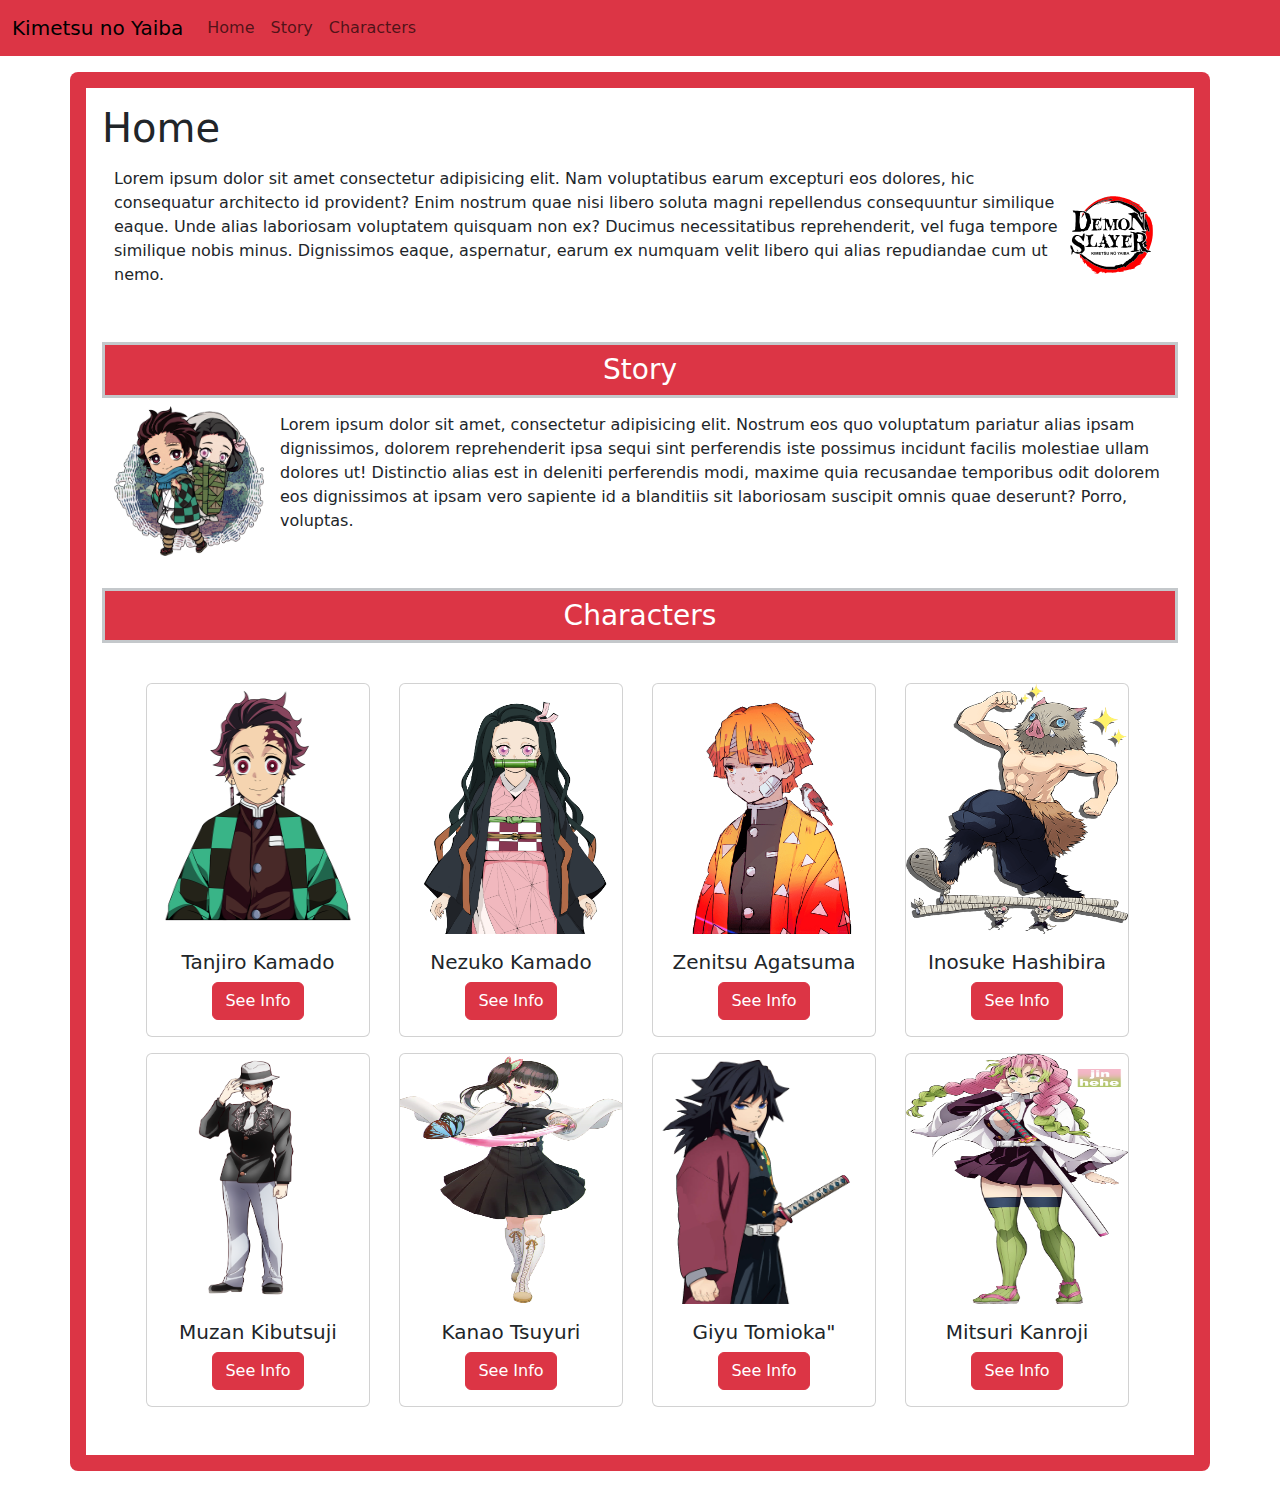
==== index.html @ 842d14b6 "feat: add cards characters" ====
<!DOCTYPE html>
<html lang="en">
<head>
    <meta charset="UTF-8">
    <meta name="viewport" content="width=device-width, initial-scale=1.0">
    <title>Kimetsu no Yaiba Wiki</title>
    <link href="https://cdn.jsdelivr.net/npm/bootstrap@5.3.3/dist/css/bootstrap.min.css" rel="stylesheet" integrity="sha384-QWTKZyjpPEjISv5WaRU9OFeRpok6YctnYmDr5pNlyT2bRjXh0JMhjY6hW+ALEwIH" crossorigin="anonymous">
    <link rel="stylesheet" href="css/styles.css">
</head>
<body>
  <!-- Navigation -->
  <nav class="navbar navbar-expand-xl bg-danger mb-3">
    <div class="container-fluid">
      <a class="navbar-brand" href="#">
        Kimetsu no Yaiba
      </a>
      <button class="navbar-toggler" type="button" data-bs-toggle="collapse" data-bs-target="#navbarNavAltMarkup" aria-controls="navbarNavAltMarkup" aria-expanded="false" aria-label="Toggle navigation">
        <span class="navbar-toggler-icon"></span>
      </button>
      <div class="collapse navbar-collapse" id="navbarNavAltMarkup">
        <div class="navbar-nav">
          <a class="nav-link" aria-current="page" href="#">Home</a>
          <a class="nav-link" href="#">Story</a>
          <a class="nav-link" href="#">Characters</a>
        </div>
      </div>
    </div>
  </nav>

  <div class="container-md bg-danger p-3 mb-3 rounded-3">
    <!-- Home -->
    <div class="container-fluid bg-white p-3">
        <h1 class="h1">Home</h1>
        <div class="container-fluid d-flex align-items-center">
          <p>Lorem ipsum dolor sit amet consectetur adipisicing elit. Nam voluptatibus earum excepturi eos dolores, hic consequatur architecto id provident? Enim nostrum quae nisi libero soluta magni repellendus consequuntur similique eaque.
          Unde alias laboriosam voluptatem quisquam non ex? Ducimus necessitatibus reprehenderit, vel fuga tempore similique nobis minus. Dignissimos eaque, aspernatur, earum ex numquam velit libero qui alias repudiandae cum ut nemo.</p>
          <img class="logo" src="images/logo.svg" alt="logo">
        </div>
    </div>

    <!-- Section Story -->
    <div class="container-fluid bg-white p-3">
      <h3 class="h3 text-white text-center bg-danger py-2 border border-3 border-secondary-subtle">Story</h3> 
      <div class="container-fluid d-flex align-items-center gap-3">
        <img src="images/img3.png" class="story-image rounded mx-auto d-block" alt="tanjiro-and-nezuko">
        <p>Lorem ipsum dolor sit amet, consectetur adipisicing elit. Nostrum eos quo voluptatum pariatur alias ipsam dignissimos, dolorem reprehenderit ipsa sequi sint perferendis iste possimus incidunt facilis molestiae ullam dolores ut!
        Distinctio alias est in deleniti perferendis modi, maxime quia recusandae temporibus odit dolorem eos dignissimos at ipsam vero sapiente id a blanditiis sit laboriosam suscipit omnis quae deserunt? Porro, voluptas.</p>
      </div>
    </div>

    <!-- Section Characters -->
    <div class="container-fluid bg-white p-3">
      <h3 class="h3 text-white text-center bg-danger py-2 border border-3 border-secondary-subtle">Characters</h3> 
      <div class="container bg-white text-center p-3">

        <div class="row m-3">

          <div class="col"> 
            <div class="card" style="width: 14rem;">
              <img src="images/tanjiro.png" class="card-img-top" alt="character">
              <div class="card-body">
                <h5 class="card-title">Tanjiro Kamado</h5>
                <a href="#" class="btn btn-danger mx-auto">See Info</a>
              </div>
            </div>
          </div>

          <div class="col"> 
            <div class="card" style="width: 14rem;">
              <img src="images/nezuko.png" class="card-img-top" alt="character">
              <div class="card-body">
                <h5 class="card-title">Nezuko Kamado</h5>
                <a href="#" class="btn btn-danger mx-auto">See Info</a>
              </div>
            </div>
          </div>

          <div class="col"> 
            <div class="card" style="width: 14rem;">
              <img src="images/zenitsu.png" class="card-img-top" alt="character">
              <div class="card-body">
                <h5 class="card-title">Zenitsu Agatsuma</h5>
                <a href="#" class="btn btn-danger mx-auto">See Info</a>
              </div>
            </div>
          </div>

          <div class="col"> 
            <div class="card" style="width: 14rem;">
              <img src="images/inosuke.png" class="card-img-top" alt="character">
              <div class="card-body">
                <h5 class="card-title">Inosuke Hashibira</h5>
                <a href="#" class="btn btn-danger mx-auto">See Info</a>
              </div>
            </div>
          </div>

        </div>

        <div class="row m-3">

          <div class="col"> 
            <div class="card" style="width: 14rem;">
              <img src="images/muzan.png" class="card-img-top" alt="character">
              <div class="card-body">
                <h5 class="card-title">Muzan Kibutsuji</h5>
                <a href="#" class="btn btn-danger mx-auto">See Info</a>
              </div>
            </div>
          </div>

          <div class="col"> 
            <div class="card" style="width: 14rem;">
              <img src="images/kanao.png" class="card-img-top" alt="character">
              <div class="card-body">
                <h5 class="card-title">Kanao Tsuyuri</h5>
                <a href="#" class="btn btn-danger mx-auto">See Info</a>
              </div>
            </div>
          </div>

          <div class="col"> 
            <div class="card" style="width: 14rem;">
              <img src="images/giyu.png" class="card-img-top" alt="character">
              <div class="card-body">
                <h5 class="card-title">Giyu Tomioka"</h5>
                <a href="#" class="btn btn-danger mx-auto">See Info</a>
              </div>
            </div>
          </div>

          <div class="col"> 
            <div class="card" style="width: 14rem;">
              <img src="images/mitsuri.png" class="card-img-top" alt="character">
              <div class="card-body">
                <h5 class="card-title">Mitsuri Kanroji</h5>
                <a href="#" class="btn btn-danger mx-auto">See Info</a>
              </div>
            </div>
          </div>

        </div>
      </div>
    </div>



  </div>
  <script src="js/script.js"></script>
  <script src="https://cdn.jsdelivr.net/npm/bootstrap@5.3.3/dist/js/bootstrap.bundle.min.js" integrity="sha384-YvpcrYf0tY3lHB60NNkmXc5s9fDVZLESaAA55NDzOxhy9GkcIdslK1eN7N6jIeHz" crossorigin="anonymous"></script>
</body>
</html>
---- css/styles.css ----
.logo, .story-image  {
  width: 150px;
  height: 150px;
}

.card img {
  height: 250px;
}
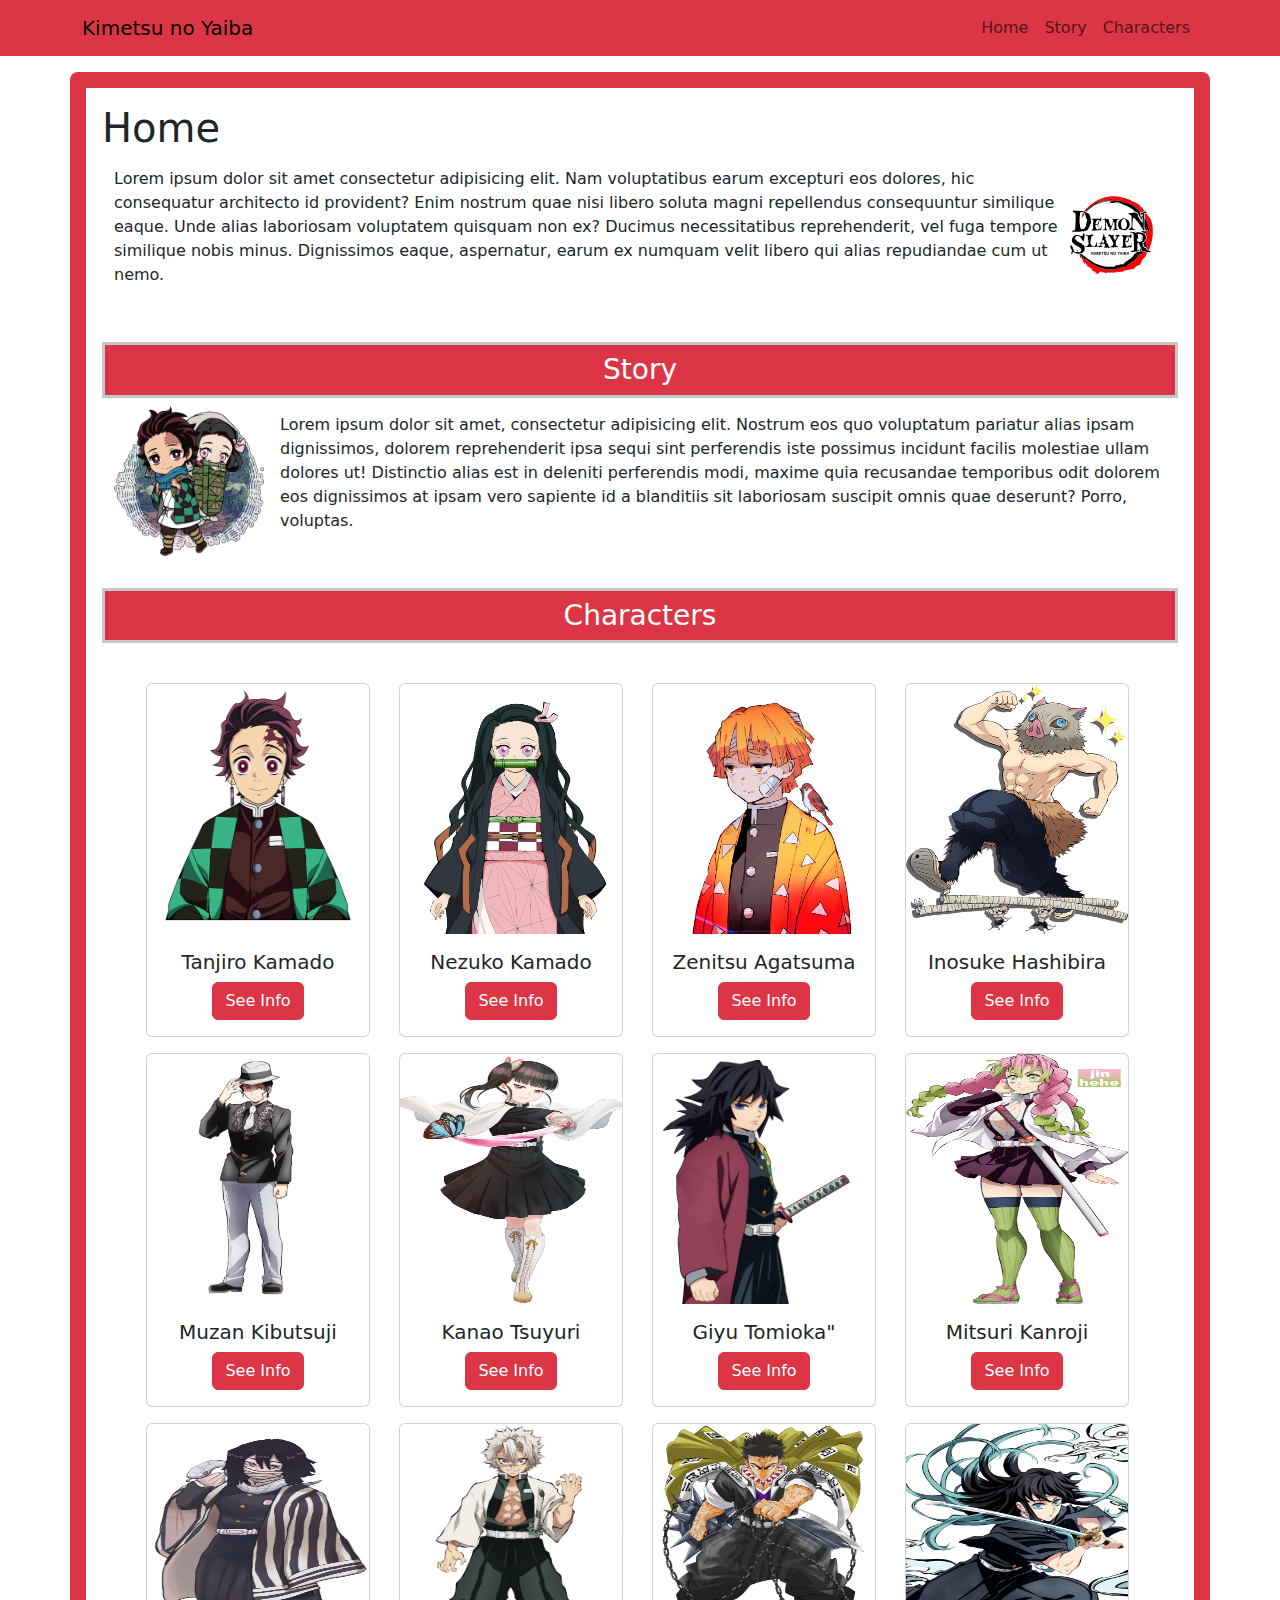
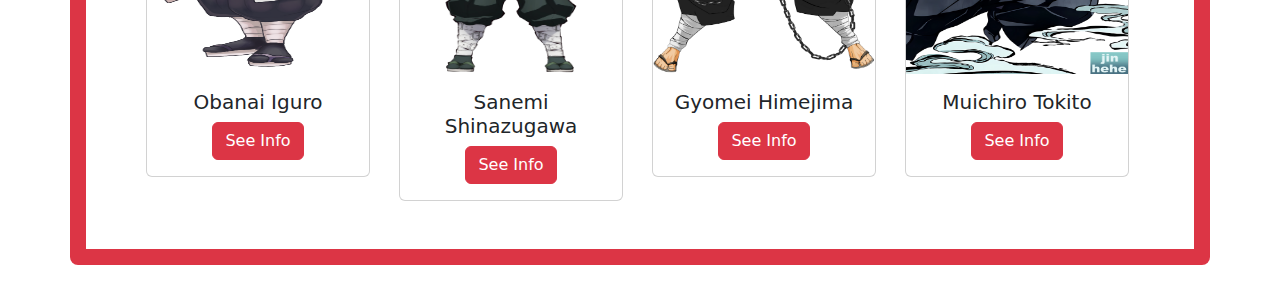
==== commit d386b5f3: "style: add more characters" ====
--- a/index.html
+++ b/index.html
@@ -10,21 +10,20 @@
 <body>
   <!-- Navigation -->
   <nav class="navbar navbar-expand-xl bg-danger mb-3">
-    <div class="container-fluid">
+    <div class="container d-flex">
       <a class="navbar-brand" href="#">
         Kimetsu no Yaiba
       </a>
       <button class="navbar-toggler" type="button" data-bs-toggle="collapse" data-bs-target="#navbarNavAltMarkup" aria-controls="navbarNavAltMarkup" aria-expanded="false" aria-label="Toggle navigation">
         <span class="navbar-toggler-icon"></span>
       </button>
-      <div class="collapse navbar-collapse" id="navbarNavAltMarkup">
+      <div class="collapse navbar-collapse d-flex justify-content-end" id="navbarNavAltMarkup">
         <div class="navbar-nav">
           <a class="nav-link" aria-current="page" href="#">Home</a>
           <a class="nav-link" href="#">Story</a>
           <a class="nav-link" href="#">Characters</a>
         </div>
       </div>
-    </div>
   </nav>
 
   <div class="container-md bg-danger p-3 mb-3 rounded-3">
@@ -129,7 +128,7 @@
             </div>
           </div>
 
-          <div class="col"> 
+          <div class="col">
             <div class="card" style="width: 14rem;">
               <img src="images/mitsuri.png" class="card-img-top" alt="character">
               <div class="card-body">
@@ -140,6 +139,53 @@
           </div>
 
         </div>
+     
+        <div class="row m-3">
+
+          <div class="col">
+            <div class="card" style="width: 14rem;">
+              <img src="images/iguro.png" class="card-img-top" alt="character">
+              <div class="card-body">
+                <h5 class="card-title">Obanai Iguro</h5>
+                <a href="#" class="btn btn-danger mx-auto">See Info</a>
+              </div>
+            </div>
+          </div>
+
+          <div class="col">
+            <div class="card" style="width: 14rem;">
+              <img src="images/sanemi.png" class="card-img-top" alt="character">
+              <div class="card-body">
+                <h5 class="card-title">Sanemi Shinazugawa</h5>
+                <a href="#" class="btn btn-danger mx-auto">See Info</a>
+              </div>
+            </div>
+          </div>
+
+          <div class="col">
+            <div class="card" style="width: 14rem;">
+              <img src="images/gyomei.png" class="card-img-top" alt="character">
+              <div class="card-body">
+                <h5 class="card-title">Gyomei Himejima</h5>
+                <a href="#" class="btn btn-danger mx-auto">See Info</a>
+              </div>
+            </div>
+          </div>
+
+          <div class="col">
+            <div class="card" style="width: 14rem;">
+              <img src="images/muichiro.png" class="card-img-top" alt="character">
+              <div class="card-body">
+                <h5 class="card-title">Muichiro Tokito</h5>
+                <a href="#" class="btn btn-danger mx-auto">See Info</a>
+              </div>
+            </div>
+          </div>
+
+
+
+        </div>
+
       </div>
     </div>
 
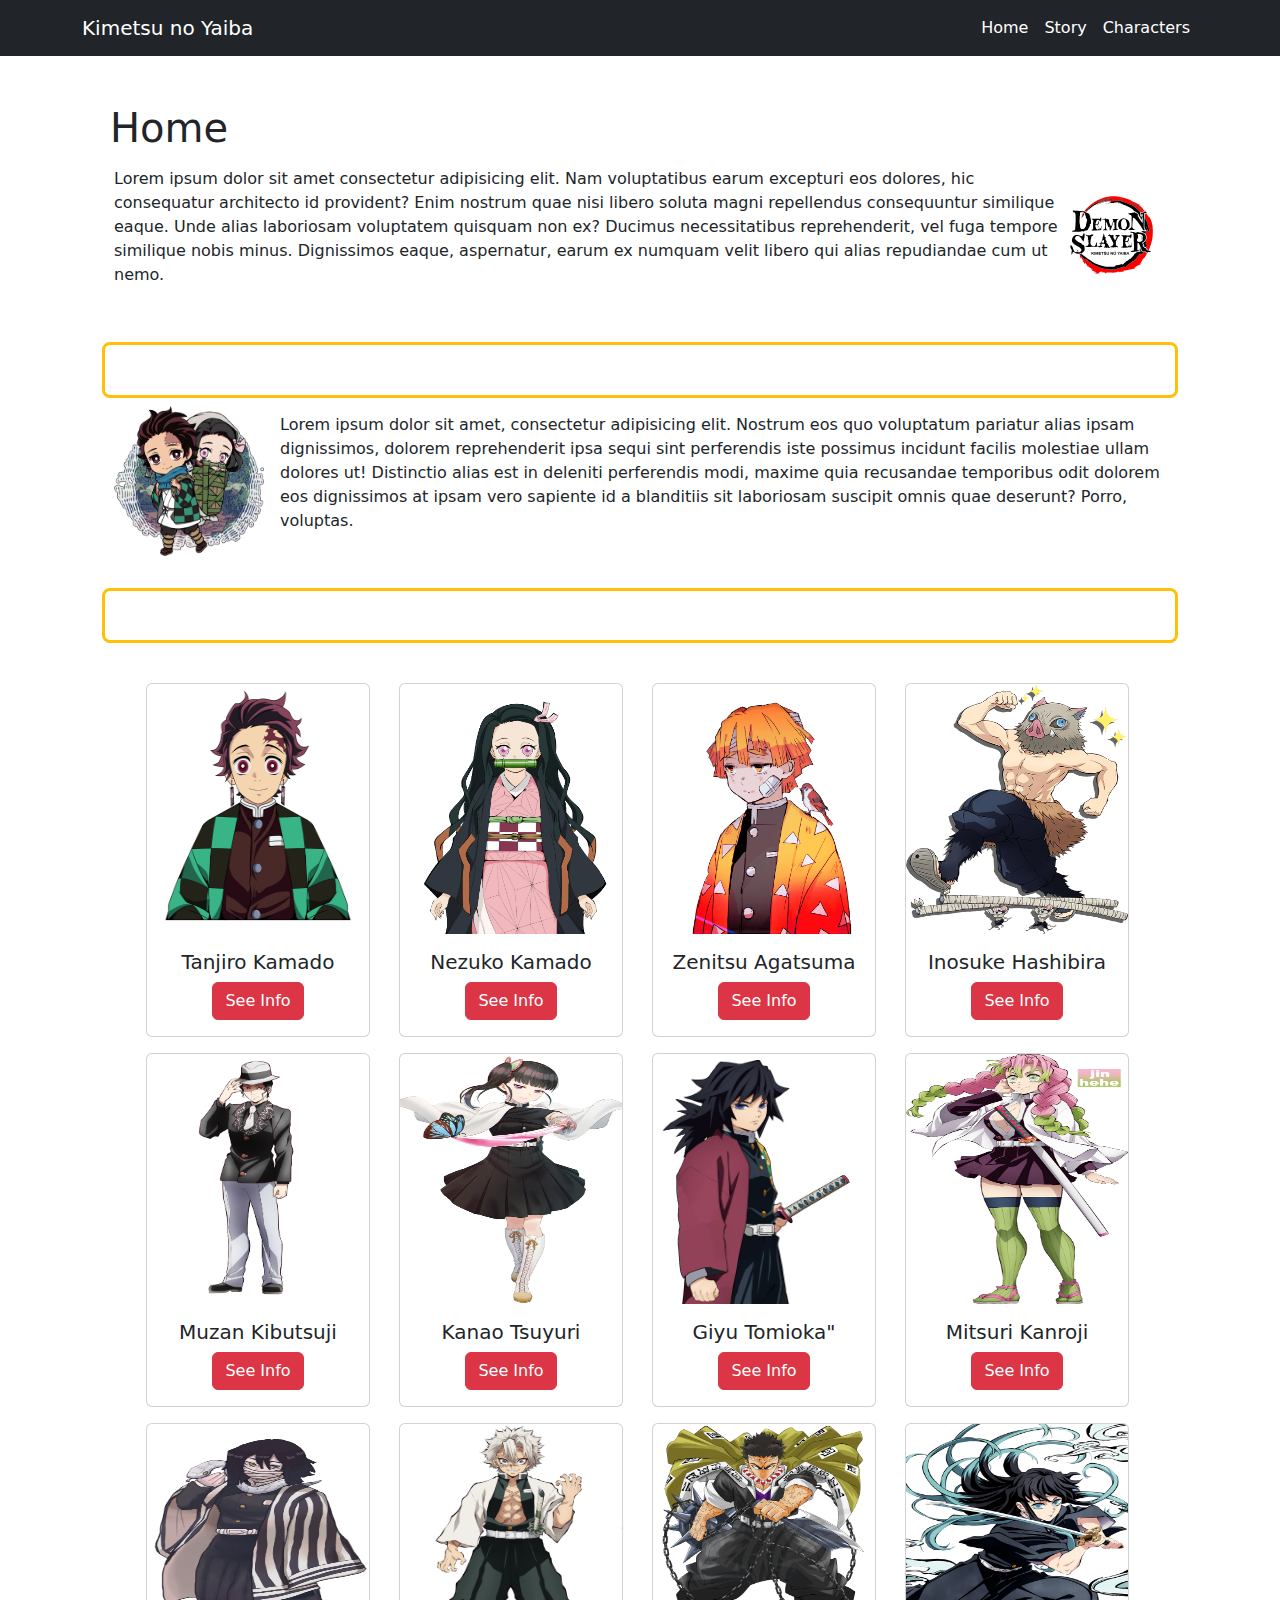
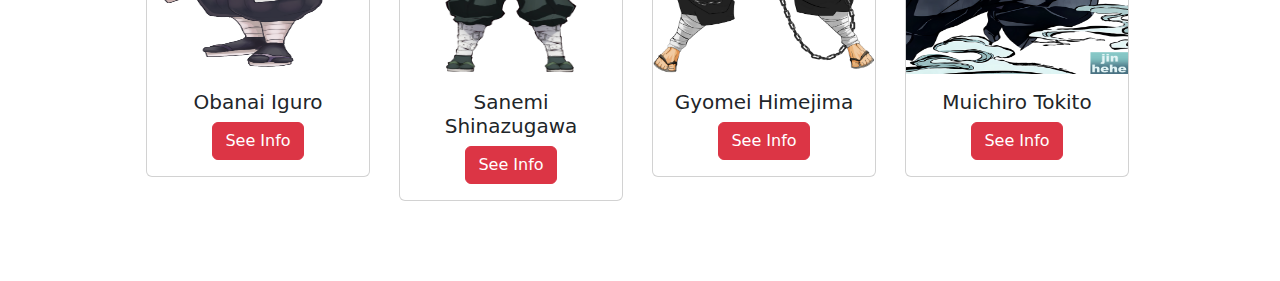
==== commit fb28277d: "style: change color nav and sections title" ====
--- a/index.html
+++ b/index.html
@@ -9,28 +9,25 @@
 </head>
 <body>
   <!-- Navigation -->
-  <nav class="navbar navbar-expand-xl bg-danger mb-3">
+  <nav class="navbar navbar-expand-xl bg-dark mb-3">
     <div class="container d-flex">
-      <a class="navbar-brand" href="#">
+      <a class="navbar-brand text-white" href="#">
         Kimetsu no Yaiba
       </a>
-      <button class="navbar-toggler" type="button" data-bs-toggle="collapse" data-bs-target="#navbarNavAltMarkup" aria-controls="navbarNavAltMarkup" aria-expanded="false" aria-label="Toggle navigation">
-        <span class="navbar-toggler-icon"></span>
-      </button>
       <div class="collapse navbar-collapse d-flex justify-content-end" id="navbarNavAltMarkup">
         <div class="navbar-nav">
-          <a class="nav-link" aria-current="page" href="#">Home</a>
-          <a class="nav-link" href="#">Story</a>
-          <a class="nav-link" href="#">Characters</a>
+          <a class="nav-link text-white" aria-current="page" href="#">Home</a>
+          <a class="nav-link text-white" href="#">Story</a>
+          <a class="nav-link text-white" href="#">Characters</a>
         </div>
       </div>
   </nav>
 
-  <div class="container-md bg-danger p-3 mb-3 rounded-3">
+  <div class="container-md bg-danger-dark p-3 mb-3 rounded-3">
     <!-- Home -->
-    <div class="container-fluid bg-white p-3">
-        <h1 class="h1">Home</h1>
-        <div class="container-fluid d-flex align-items-center">
+    <div class="container bg-white p-3">
+        <h1 class="h1 ms-2">Home</h1>
+        <div class="container d-flex align-items-center">
           <p>Lorem ipsum dolor sit amet consectetur adipisicing elit. Nam voluptatibus earum excepturi eos dolores, hic consequatur architecto id provident? Enim nostrum quae nisi libero soluta magni repellendus consequuntur similique eaque.
           Unde alias laboriosam voluptatem quisquam non ex? Ducimus necessitatibus reprehenderit, vel fuga tempore similique nobis minus. Dignissimos eaque, aspernatur, earum ex numquam velit libero qui alias repudiandae cum ut nemo.</p>
           <img class="logo" src="images/logo.svg" alt="logo">
@@ -39,7 +36,7 @@
 
     <!-- Section Story -->
     <div class="container-fluid bg-white p-3">
-      <h3 class="h3 text-white text-center bg-danger py-2 border border-3 border-secondary-subtle">Story</h3> 
+      <h3 class="h3 text-white text-center bg-danger-dark py-2 border border-3 border-warning rounded-3">Story</h3> 
       <div class="container-fluid d-flex align-items-center gap-3">
         <img src="images/img3.png" class="story-image rounded mx-auto d-block" alt="tanjiro-and-nezuko">
         <p>Lorem ipsum dolor sit amet, consectetur adipisicing elit. Nostrum eos quo voluptatum pariatur alias ipsam dignissimos, dolorem reprehenderit ipsa sequi sint perferendis iste possimus incidunt facilis molestiae ullam dolores ut!
@@ -49,7 +46,7 @@
 
     <!-- Section Characters -->
     <div class="container-fluid bg-white p-3">
-      <h3 class="h3 text-white text-center bg-danger py-2 border border-3 border-secondary-subtle">Characters</h3> 
+      <h3 class="h3 text-white text-center bg-danger-dark py-2 border border-3 border-warning rounded-3">Characters</h3> 
       <div class="container bg-white text-center p-3">
 
         <div class="row m-3">
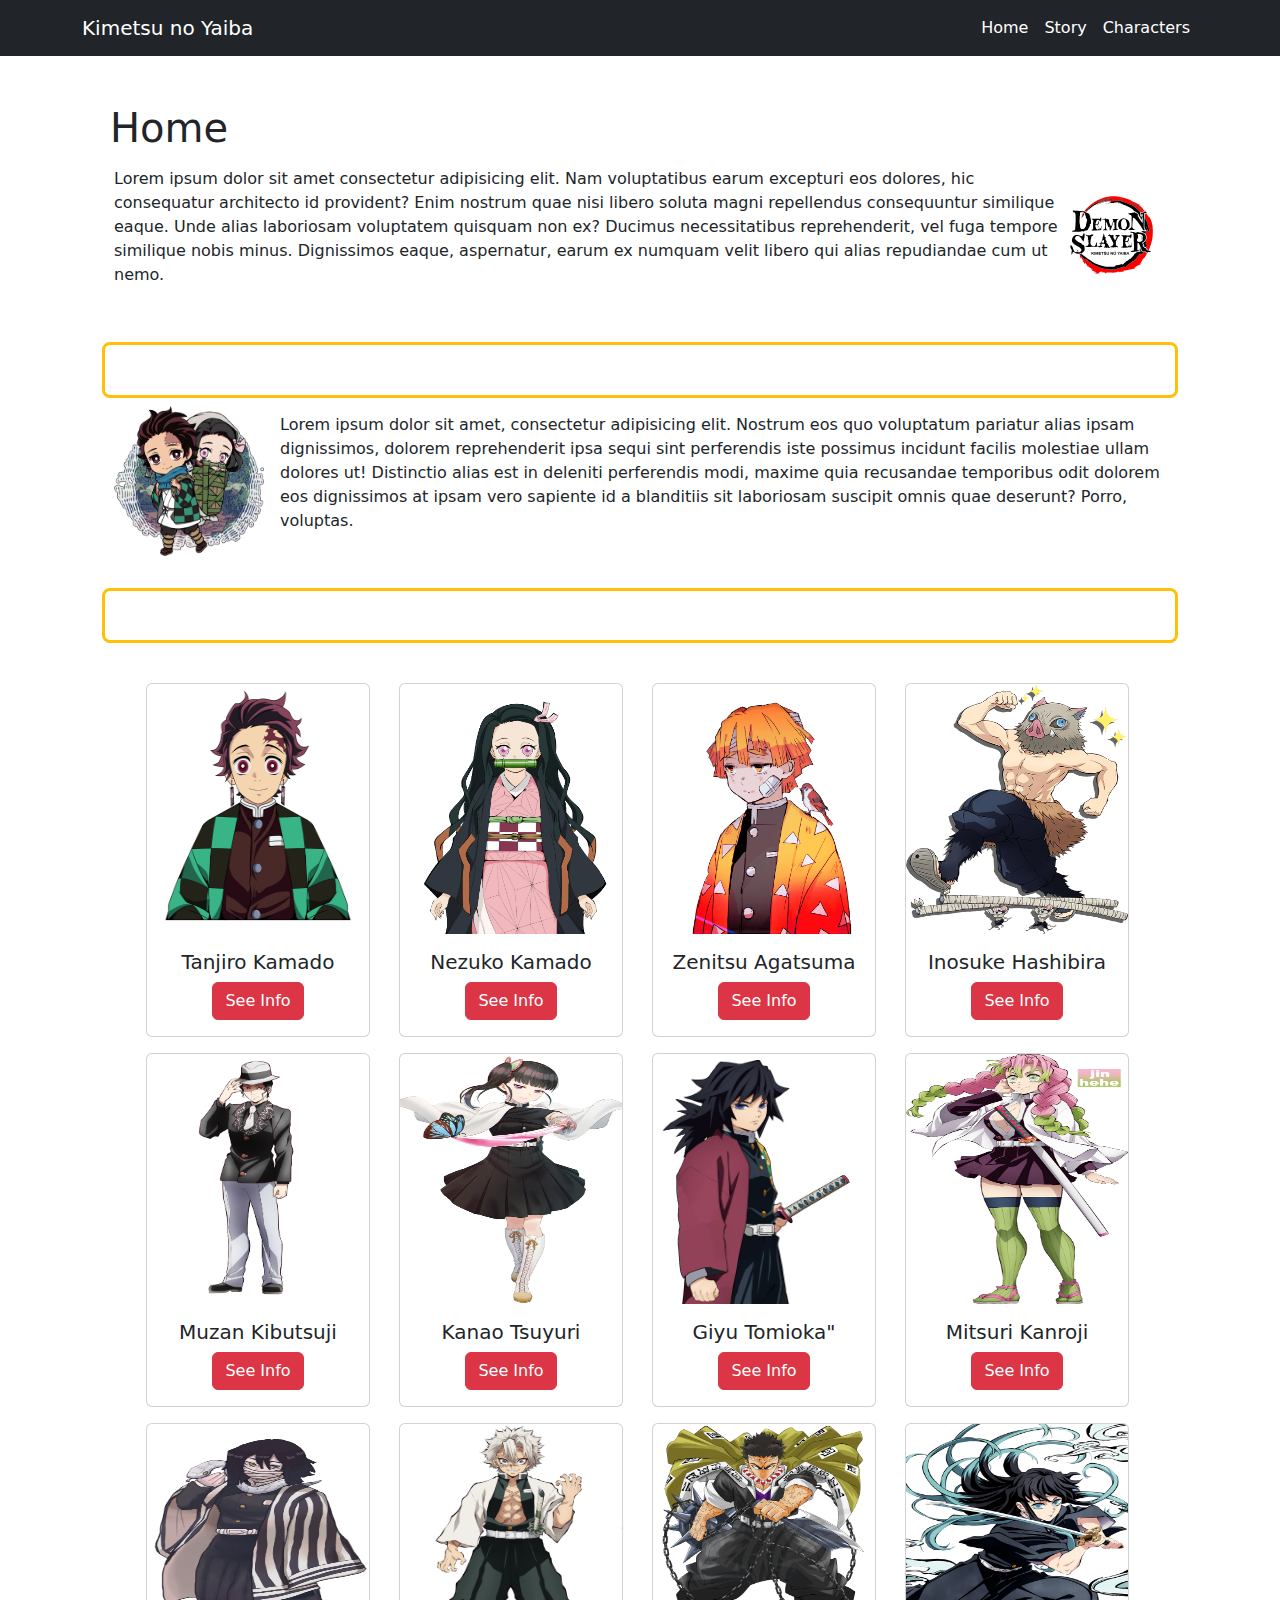
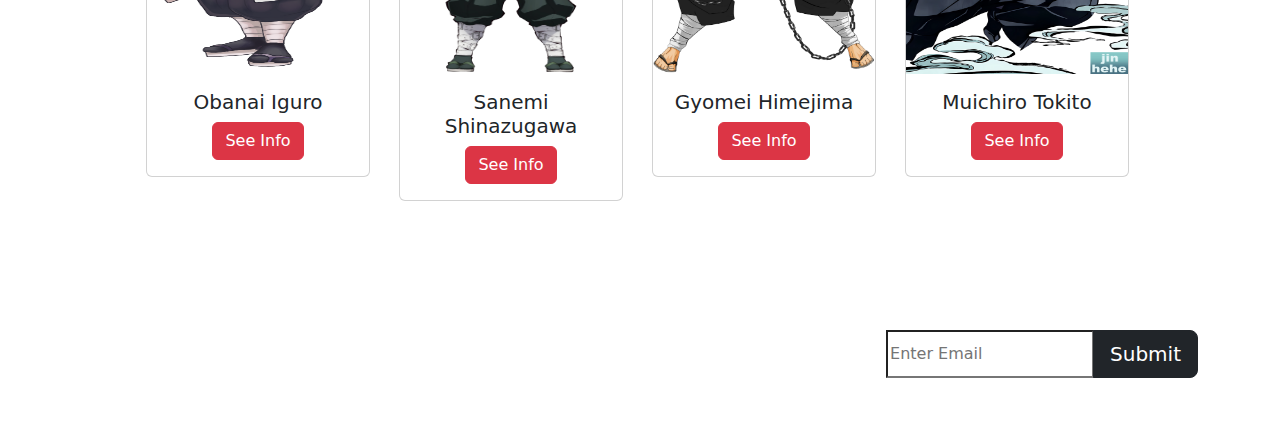
==== commit 63385b81: "feat: add newsletter section" ====
--- a/index.html
+++ b/index.html
@@ -185,7 +185,20 @@
 
       </div>
     </div>
-
+  </div>
+
+  <!-- News -->
+  <section class="bg-danger-dark text-white p-5">
+    <div class="container">
+      <div class="d-flex justify-content-between align-items-center">
+        <h3 class="h3 mb-3 w-100">Sing up Newsletter</h3>
+        <div class="input-group d-flex justify-content-end">
+          <input type="text" class="form-contol" placeholder="Enter Email">
+          <button type="button" class="btn btn-dark btn-lg">Submit</button>
+        </div>
+      </div>
+    </div>
+  </section>
 
 
   </div>
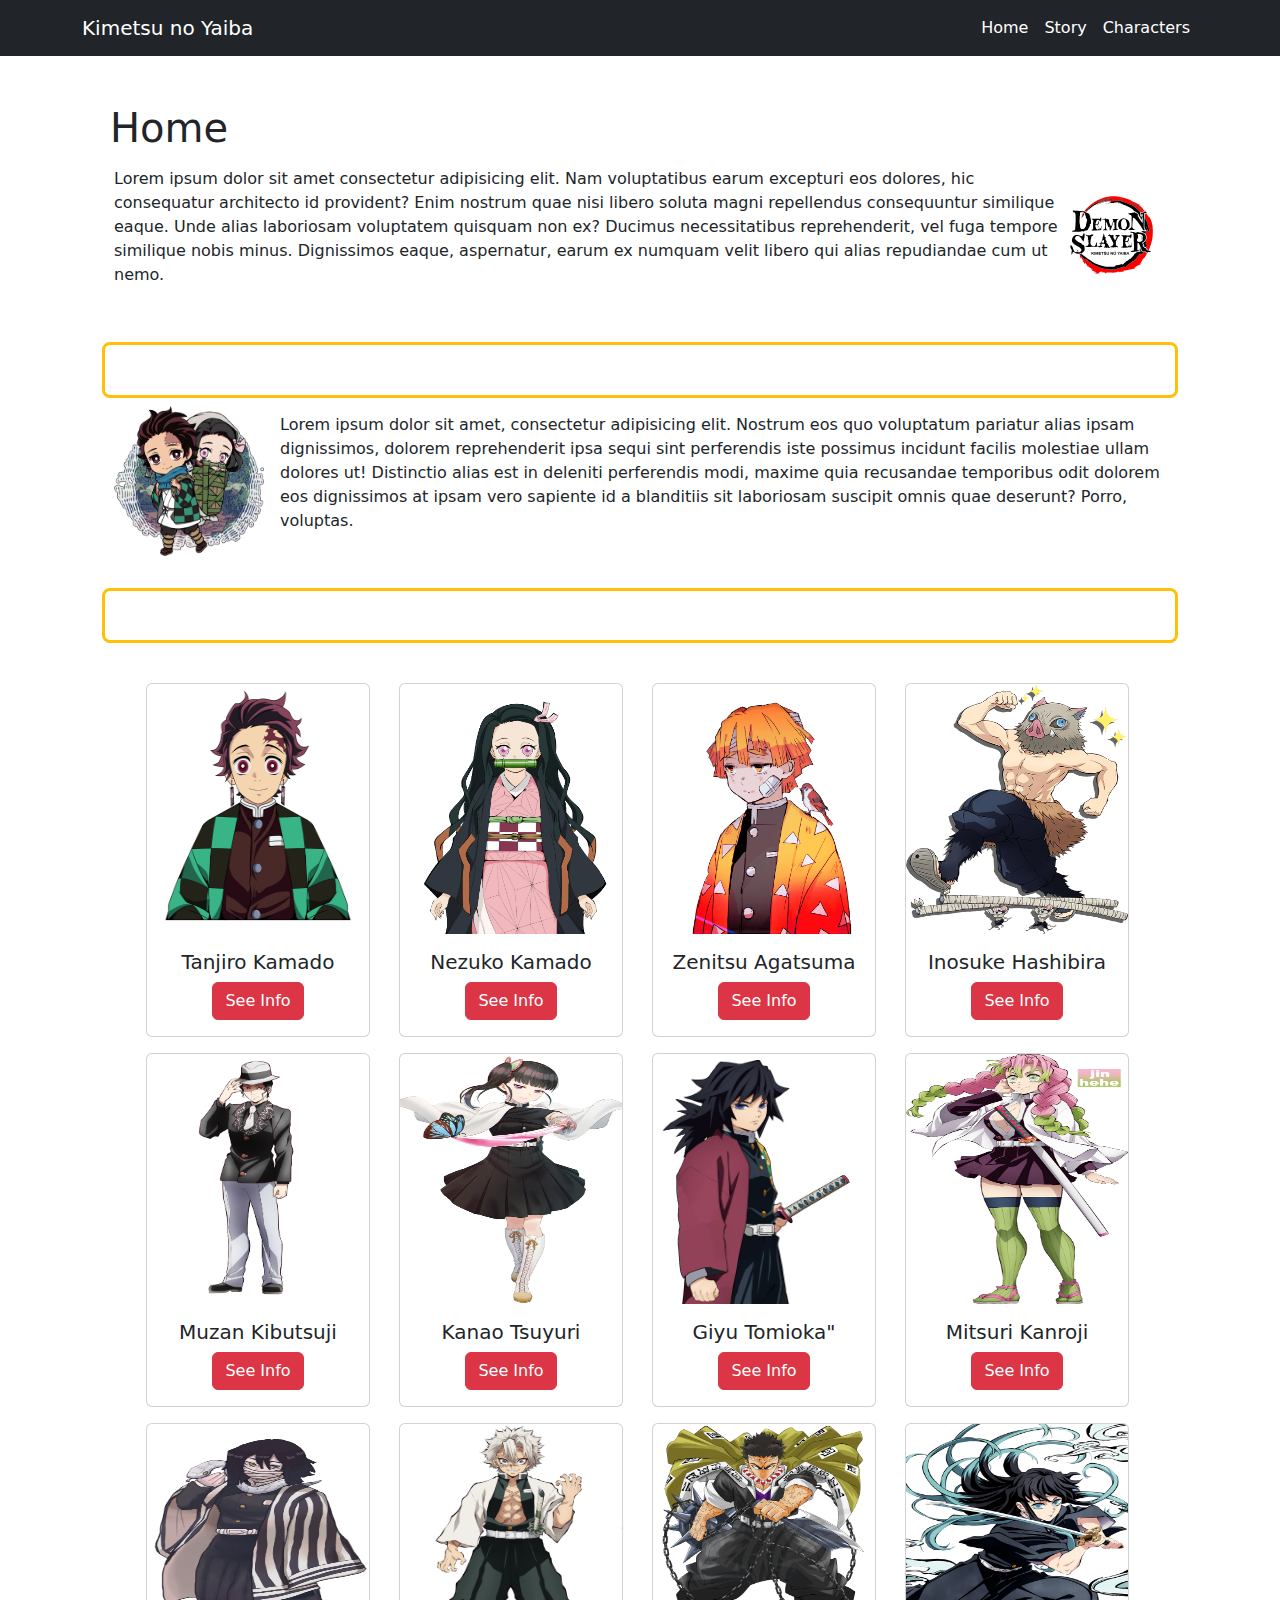
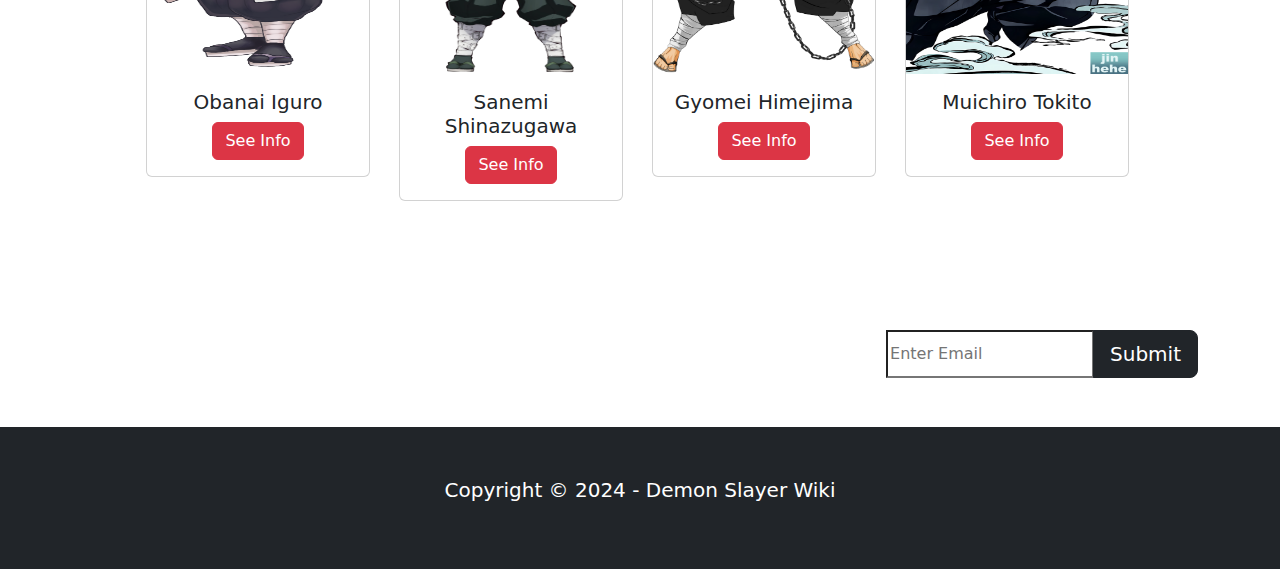
==== commit f0e6f116: "feat: add footer" ====
--- a/index.html
+++ b/index.html
@@ -200,8 +200,13 @@
     </div>
   </section>
 
-
-  </div>
+  <!-- Footer -->
+  <footer class="p-5 bg-dark text-white text-center position-relative">
+    <div class="container">
+      <p class="lead">Copyright © 2024 - Demon Slayer Wiki</p>
+    </div>
+  </footer>
+
   <script src="js/script.js"></script>
   <script src="https://cdn.jsdelivr.net/npm/bootstrap@5.3.3/dist/js/bootstrap.bundle.min.js" integrity="sha384-YvpcrYf0tY3lHB60NNkmXc5s9fDVZLESaAA55NDzOxhy9GkcIdslK1eN7N6jIeHz" crossorigin="anonymous"></script>
 </body>
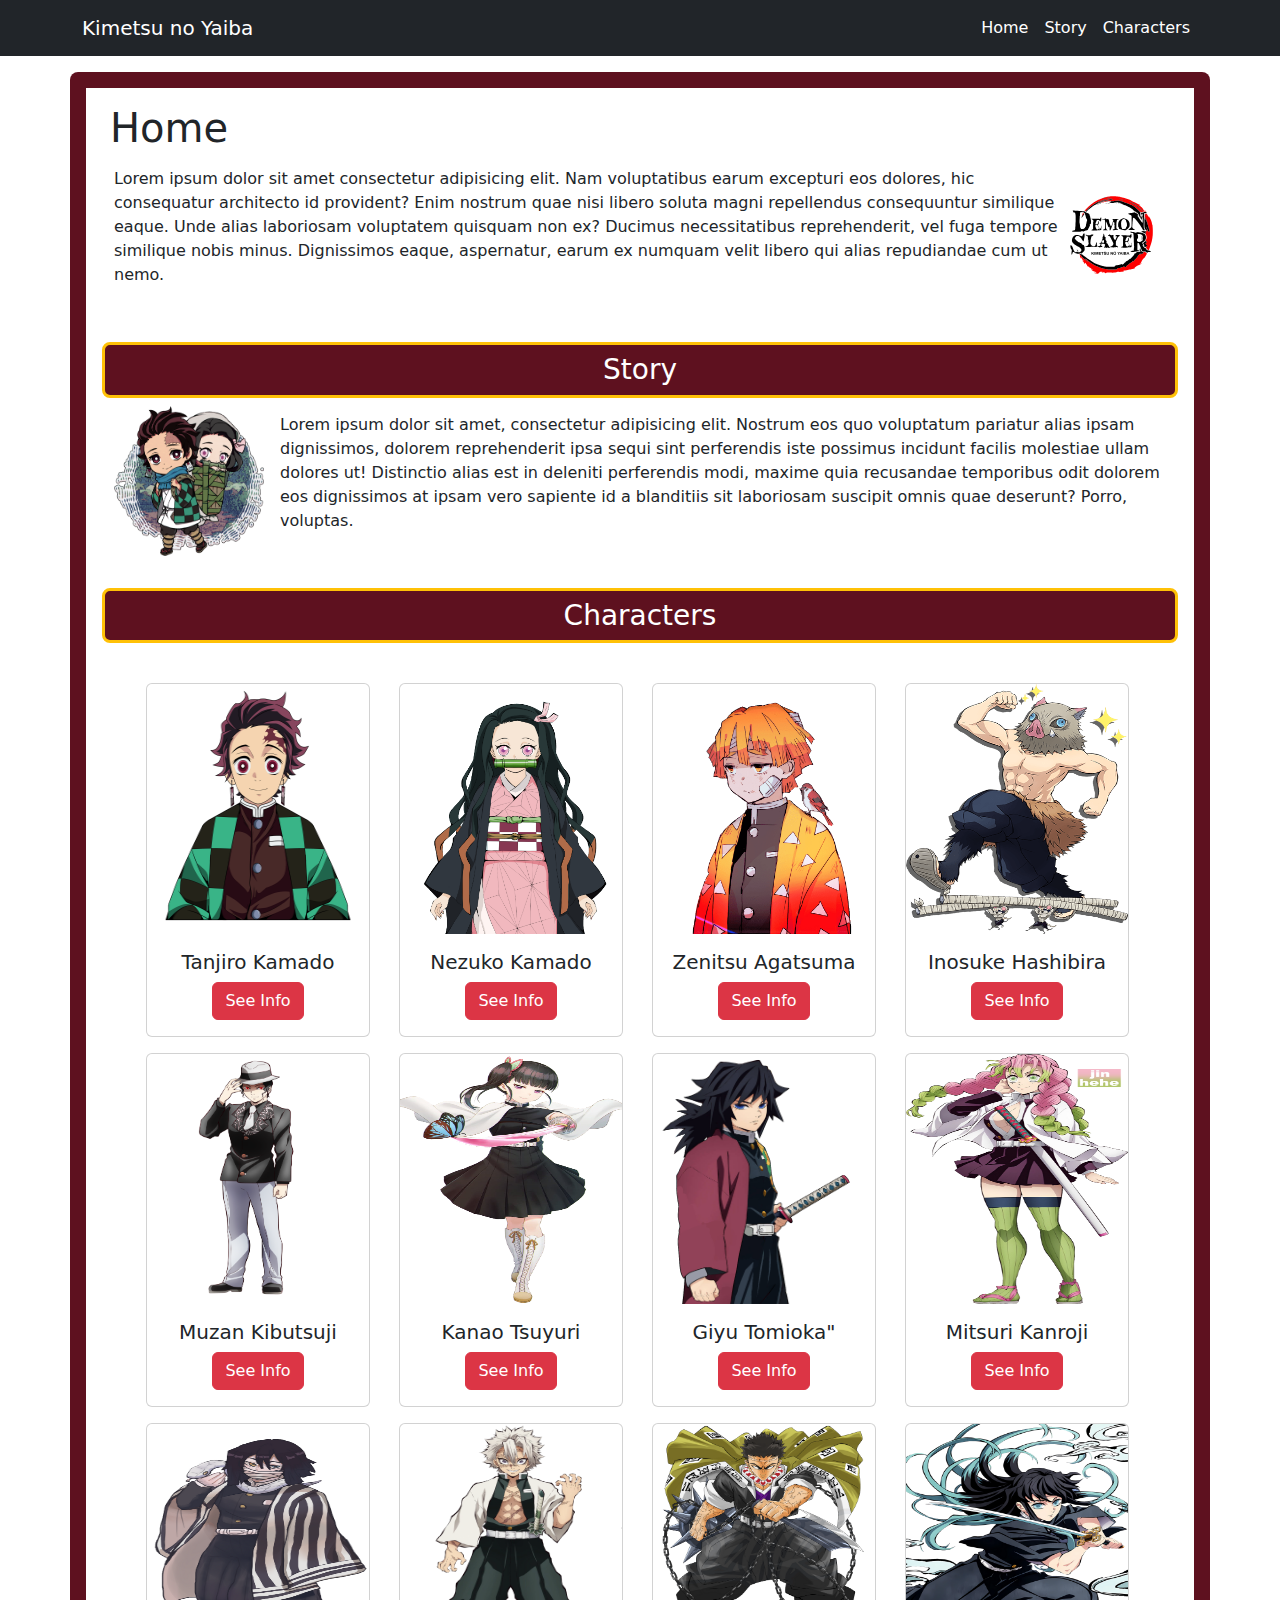
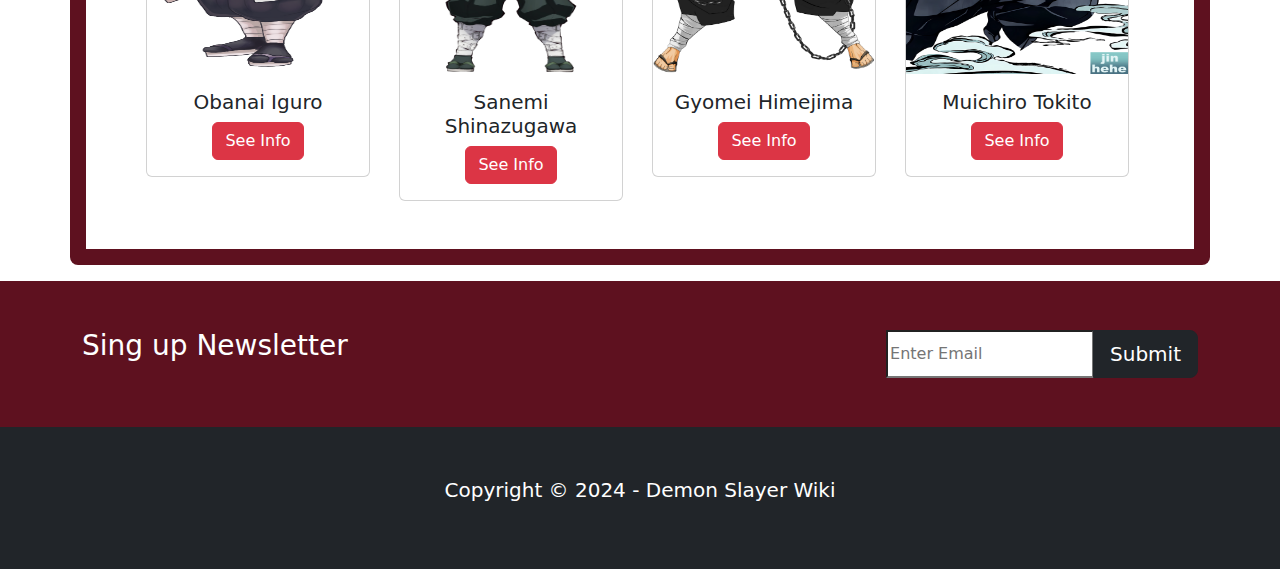
==== commit 2d73c36a: "feat: add Tanjiro Kamado page" ====
--- a/index.html
+++ b/index.html
@@ -56,7 +56,7 @@
               <img src="images/tanjiro.png" class="card-img-top" alt="character">
               <div class="card-body">
                 <h5 class="card-title">Tanjiro Kamado</h5>
-                <a href="#" class="btn btn-danger mx-auto">See Info</a>
+                <a href="pages/tanjiro.html" class="btn btn-danger mx-auto">See Info</a>
               </div>
             </div>
           </div>
@@ -210,4 +210,4 @@
   <script src="js/script.js"></script>
   <script src="https://cdn.jsdelivr.net/npm/bootstrap@5.3.3/dist/js/bootstrap.bundle.min.js" integrity="sha384-YvpcrYf0tY3lHB60NNkmXc5s9fDVZLESaAA55NDzOxhy9GkcIdslK1eN7N6jIeHz" crossorigin="anonymous"></script>
 </body>
-</html>+</html>
--- a/css/styles.css
+++ b/css/styles.css
@@ -6,3 +6,7 @@
 .card img {
   height: 250px;
 }
+
+.bg-danger-dark {
+  background-color: #5E111F;
+}
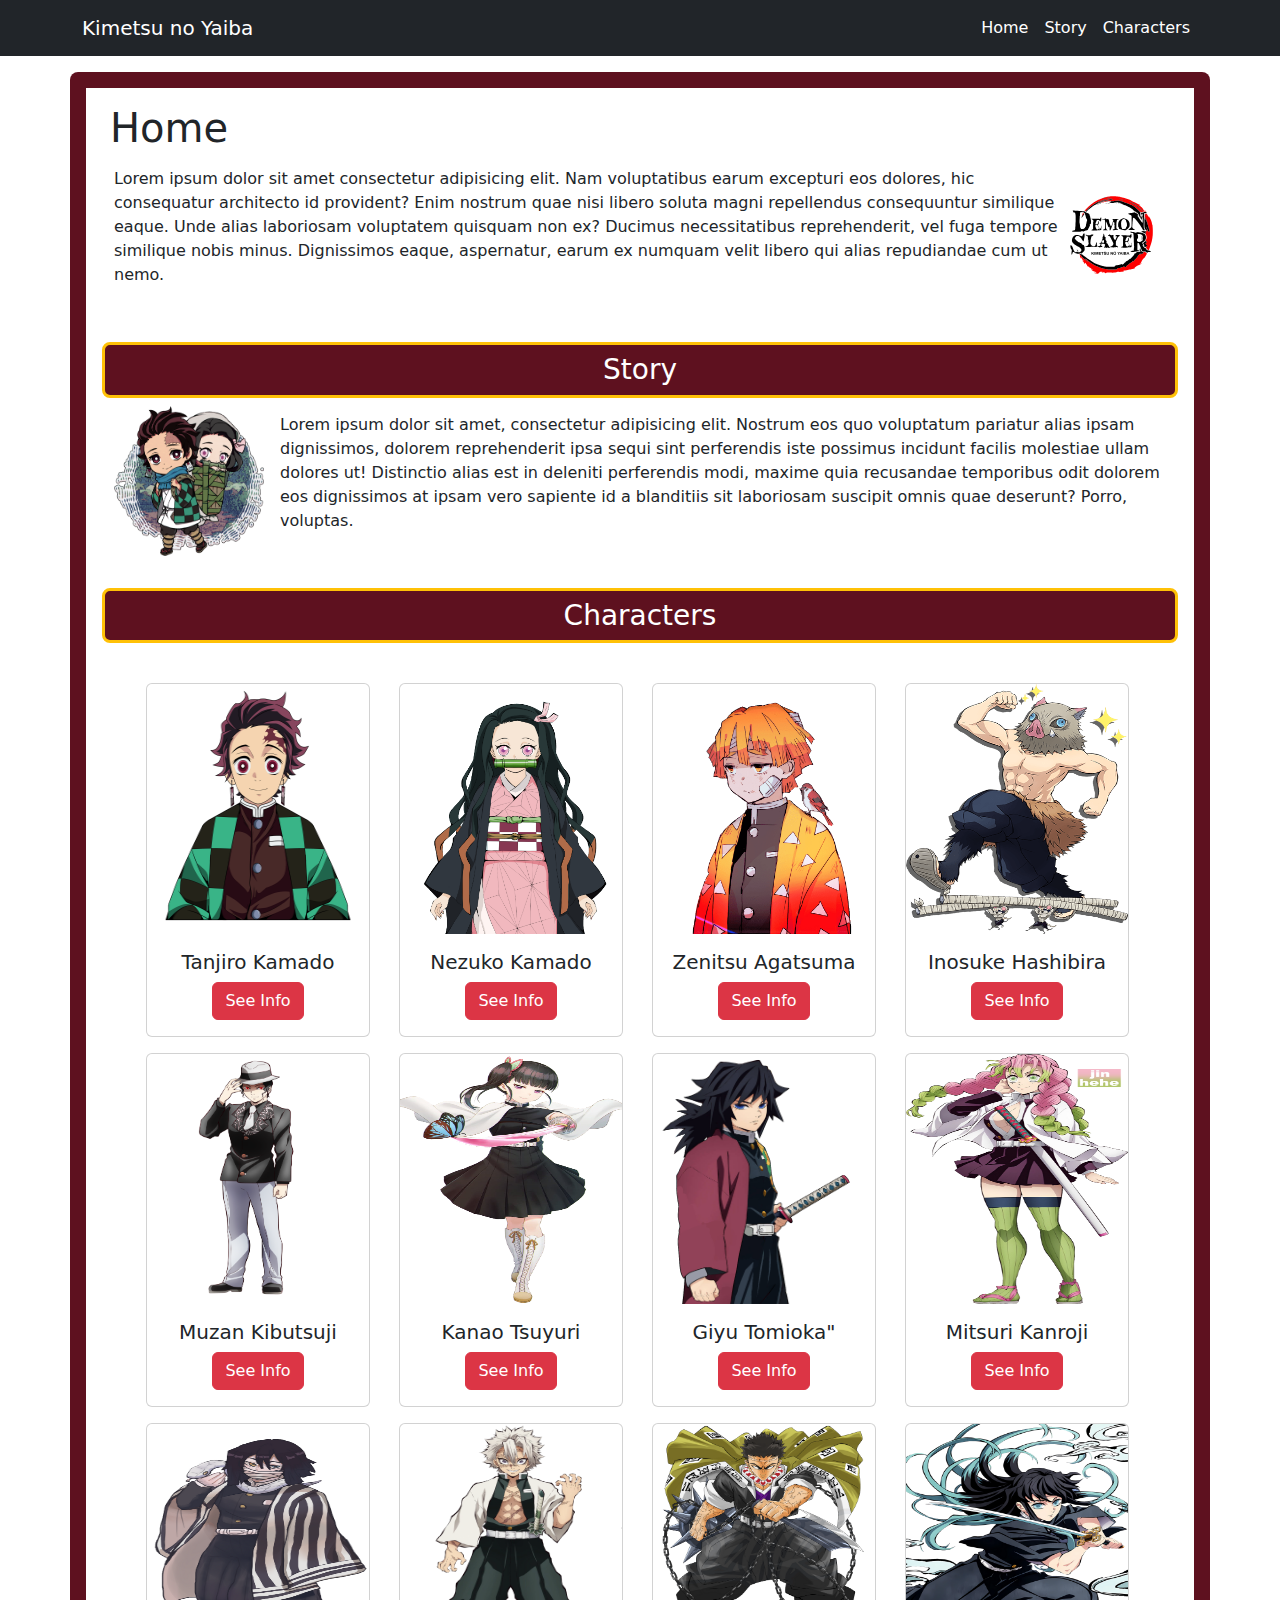
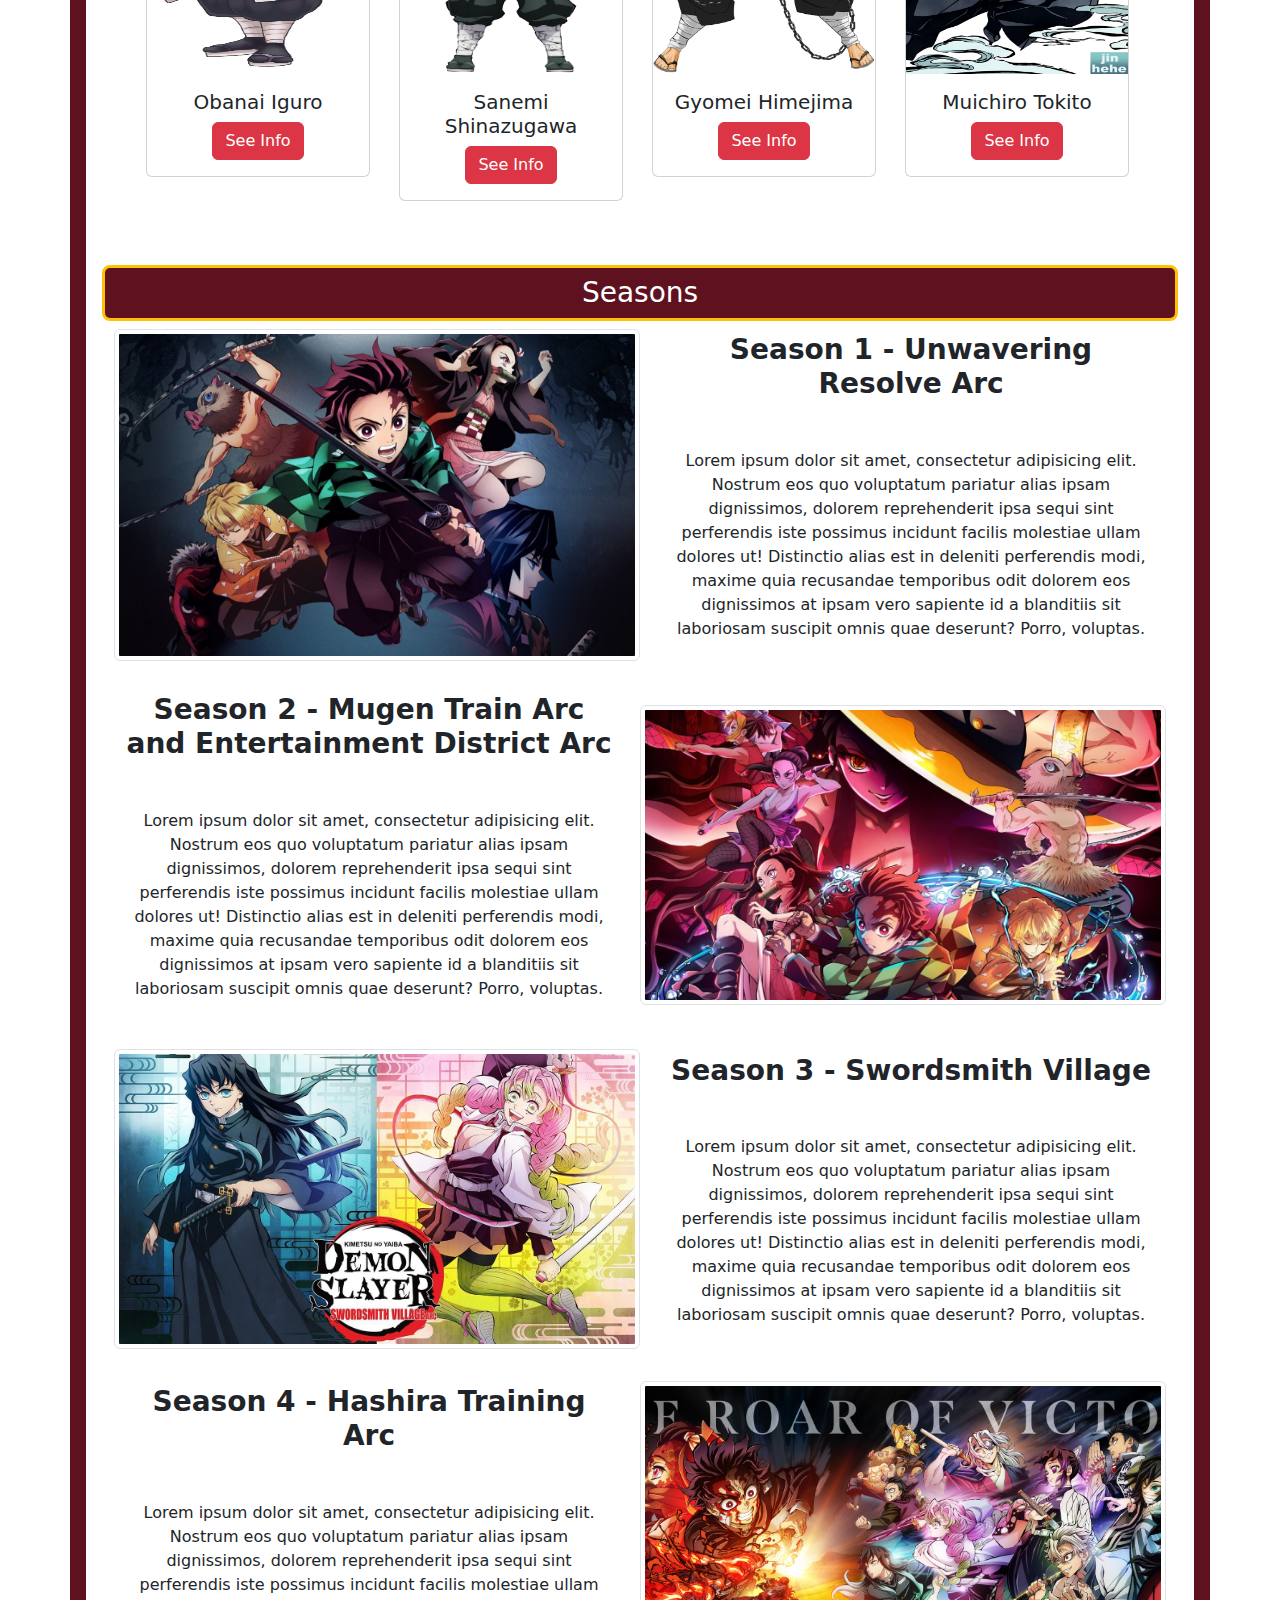
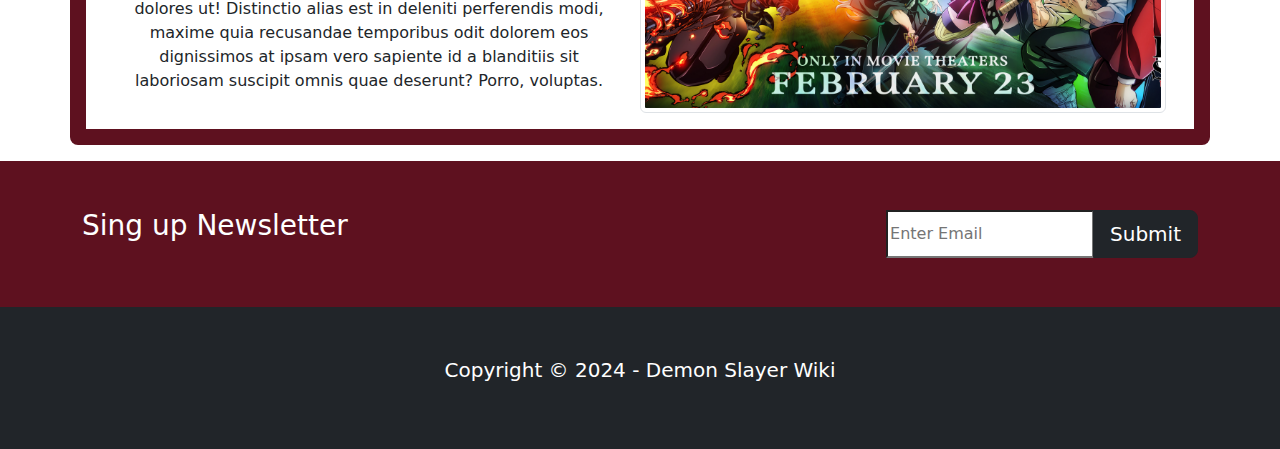
==== commit dcfb3a4c: "feat: add section seasons" ====
--- a/index.html
+++ b/index.html
@@ -66,7 +66,7 @@
               <img src="images/nezuko.png" class="card-img-top" alt="character">
               <div class="card-body">
                 <h5 class="card-title">Nezuko Kamado</h5>
-                <a href="#" class="btn btn-danger mx-auto">See Info</a>
+                <a href="pages/nezuko.html" class="btn btn-danger mx-auto">See Info</a>
               </div>
             </div>
           </div>
@@ -76,7 +76,7 @@
               <img src="images/zenitsu.png" class="card-img-top" alt="character">
               <div class="card-body">
                 <h5 class="card-title">Zenitsu Agatsuma</h5>
-                <a href="#" class="btn btn-danger mx-auto">See Info</a>
+                <a href="pages/zenitsu.html" class="btn btn-danger mx-auto">See Info</a>
               </div>
             </div>
           </div>
@@ -86,7 +86,7 @@
               <img src="images/inosuke.png" class="card-img-top" alt="character">
               <div class="card-body">
                 <h5 class="card-title">Inosuke Hashibira</h5>
-                <a href="#" class="btn btn-danger mx-auto">See Info</a>
+                <a href="pages/inosuke.html" class="btn btn-danger mx-auto">See Info</a>
               </div>
             </div>
           </div>
@@ -100,7 +100,7 @@
               <img src="images/muzan.png" class="card-img-top" alt="character">
               <div class="card-body">
                 <h5 class="card-title">Muzan Kibutsuji</h5>
-                <a href="#" class="btn btn-danger mx-auto">See Info</a>
+                <a href="pages/muzan.html" class="btn btn-danger mx-auto">See Info</a>
               </div>
             </div>
           </div>
@@ -110,7 +110,7 @@
               <img src="images/kanao.png" class="card-img-top" alt="character">
               <div class="card-body">
                 <h5 class="card-title">Kanao Tsuyuri</h5>
-                <a href="#" class="btn btn-danger mx-auto">See Info</a>
+                <a href="pages/kanao.html" class="btn btn-danger mx-auto">See Info</a>
               </div>
             </div>
           </div>
@@ -120,7 +120,7 @@
               <img src="images/giyu.png" class="card-img-top" alt="character">
               <div class="card-body">
                 <h5 class="card-title">Giyu Tomioka"</h5>
-                <a href="#" class="btn btn-danger mx-auto">See Info</a>
+                <a href="pages/giyu.html" class="btn btn-danger mx-auto">See Info</a>
               </div>
             </div>
           </div>
@@ -130,7 +130,7 @@
               <img src="images/mitsuri.png" class="card-img-top" alt="character">
               <div class="card-body">
                 <h5 class="card-title">Mitsuri Kanroji</h5>
-                <a href="#" class="btn btn-danger mx-auto">See Info</a>
+                <a href="pages/mitsuri.html" class="btn btn-danger mx-auto">See Info</a>
               </div>
             </div>
           </div>
@@ -144,7 +144,7 @@
               <img src="images/iguro.png" class="card-img-top" alt="character">
               <div class="card-body">
                 <h5 class="card-title">Obanai Iguro</h5>
-                <a href="#" class="btn btn-danger mx-auto">See Info</a>
+                <a href="pages/obanai.html" class="btn btn-danger mx-auto">See Info</a>
               </div>
             </div>
           </div>
@@ -154,7 +154,7 @@
               <img src="images/sanemi.png" class="card-img-top" alt="character">
               <div class="card-body">
                 <h5 class="card-title">Sanemi Shinazugawa</h5>
-                <a href="#" class="btn btn-danger mx-auto">See Info</a>
+                <a href="pages/sanemi.html" class="btn btn-danger mx-auto">See Info</a>
               </div>
             </div>
           </div>
@@ -164,7 +164,7 @@
               <img src="images/gyomei.png" class="card-img-top" alt="character">
               <div class="card-body">
                 <h5 class="card-title">Gyomei Himejima</h5>
-                <a href="#" class="btn btn-danger mx-auto">See Info</a>
+                <a href="pages/gyomei.html" class="btn btn-danger mx-auto">See Info</a>
               </div>
             </div>
           </div>
@@ -174,17 +174,64 @@
               <img src="images/muichiro.png" class="card-img-top" alt="character">
               <div class="card-body">
                 <h5 class="card-title">Muichiro Tokito</h5>
-                <a href="#" class="btn btn-danger mx-auto">See Info</a>
-              </div>
-            </div>
-          </div>
-
-
-
-        </div>
-
-      </div>
-    </div>
+                <a href="pages/muichiro.html" class="btn btn-danger mx-auto">See Info</a>
+              </div>
+            </div>
+          </div>
+
+
+
+        </div>
+
+      </div>
+    </div>
+
+    <!-- Seasons -->
+    <div class="container-fluid bg-white p-3">
+      <h3 class="h3 text-white text-center bg-danger-dark py-2 border border-3 border-warning rounded-3">Seasons</h3> 
+      <div class="container-fluid d-flex align-items-center gap-3">
+        <img src="images/season1.jpg" class="img-thumbnail w-50 rounded mx-auto d-block" alt="tanjiro-and-nezuko">
+        <div class="container text-center">
+          <h1 class="h1 fs-3 fw-bold mb-5">Season 1 - Unwavering Resolve Arc</h1>
+          <p>Lorem ipsum dolor sit amet, consectetur adipisicing elit. Nostrum eos quo voluptatum pariatur alias ipsam dignissimos, dolorem reprehenderit ipsa sequi sint perferendis iste possimus incidunt facilis molestiae ullam dolores ut!
+          Distinctio alias est in deleniti perferendis modi, maxime quia recusandae temporibus odit dolorem eos dignissimos at ipsam vero sapiente id a blanditiis sit laboriosam suscipit omnis quae deserunt? Porro, voluptas.</p>
+        </div>
+      </div>
+    </div>
+
+    <div class="container-fluid bg-white p-3">
+      <div class="container-fluid d-flex align-items-center gap-3">
+        <div class="container text-center">
+          <h1 class="h1 fs-3 fw-bold mb-5">Season 2 -  Mugen Train Arc and Entertainment District Arc</h1>
+          <p>Lorem ipsum dolor sit amet, consectetur adipisicing elit. Nostrum eos quo voluptatum pariatur alias ipsam dignissimos, dolorem reprehenderit ipsa sequi sint perferendis iste possimus incidunt facilis molestiae ullam dolores ut!
+          Distinctio alias est in deleniti perferendis modi, maxime quia recusandae temporibus odit dolorem eos dignissimos at ipsam vero sapiente id a blanditiis sit laboriosam suscipit omnis quae deserunt? Porro, voluptas.</p>
+          </div>
+          <img src="images/season2.jpg" class="img-thumbnail w-50 rounded mx-auto d-block" alt="tanjiro-and-nezuko">
+      </div>
+    </div>
+
+    <div class="container-fluid bg-white p-3">
+      <div class="container-fluid d-flex align-items-center gap-3">
+        <img src="images/season3.jpg" class="img-thumbnail w-50 rounded mx-auto d-block" alt="tanjiro-and-nezuko">
+        <div class="container text-center">
+          <h1 class="h1 fs-3 fw-bold mb-5">Season 3 - Swordsmith Village</h1>
+          <p>Lorem ipsum dolor sit amet, consectetur adipisicing elit. Nostrum eos quo voluptatum pariatur alias ipsam dignissimos, dolorem reprehenderit ipsa sequi sint perferendis iste possimus incidunt facilis molestiae ullam dolores ut!
+          Distinctio alias est in deleniti perferendis modi, maxime quia recusandae temporibus odit dolorem eos dignissimos at ipsam vero sapiente id a blanditiis sit laboriosam suscipit omnis quae deserunt? Porro, voluptas.</p>
+          </div>
+      </div>
+    </div>
+
+    <div class="container-fluid bg-white p-3">
+      <div class="container-fluid d-flex align-items-center gap-3">
+        <div class="container text-center">
+          <h1 class="h1 fs-3 fw-bold mb-5">Season 4 -  Hashira Training Arc</h1>
+          <p>Lorem ipsum dolor sit amet, consectetur adipisicing elit. Nostrum eos quo voluptatum pariatur alias ipsam dignissimos, dolorem reprehenderit ipsa sequi sint perferendis iste possimus incidunt facilis molestiae ullam dolores ut!
+          Distinctio alias est in deleniti perferendis modi, maxime quia recusandae temporibus odit dolorem eos dignissimos at ipsam vero sapiente id a blanditiis sit laboriosam suscipit omnis quae deserunt? Porro, voluptas.</p>
+          </div>
+          <img src="images/season4.jpeg" class="img-thumbnail w-50 rounded mx-auto d-block" alt="tanjiro-and-nezuko">
+      </div>
+    </div>
+
   </div>
 
   <!-- News -->
